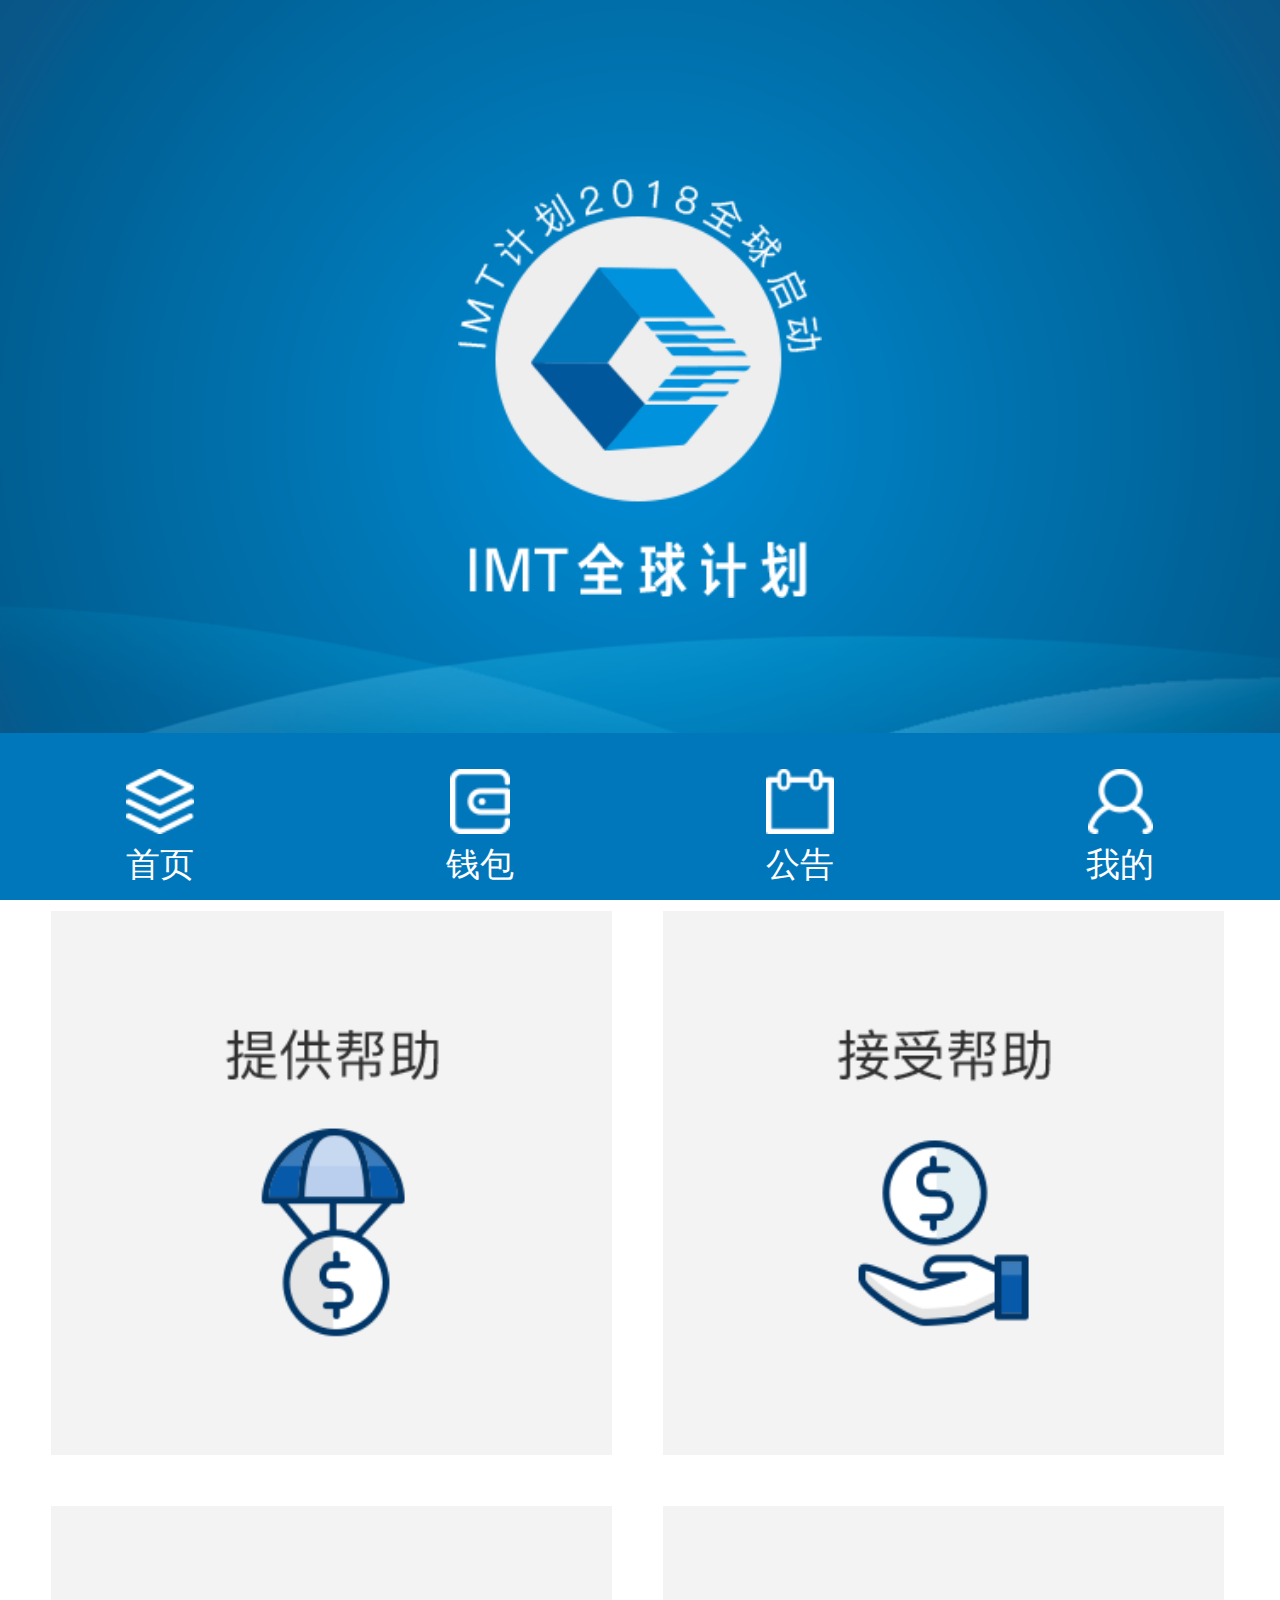
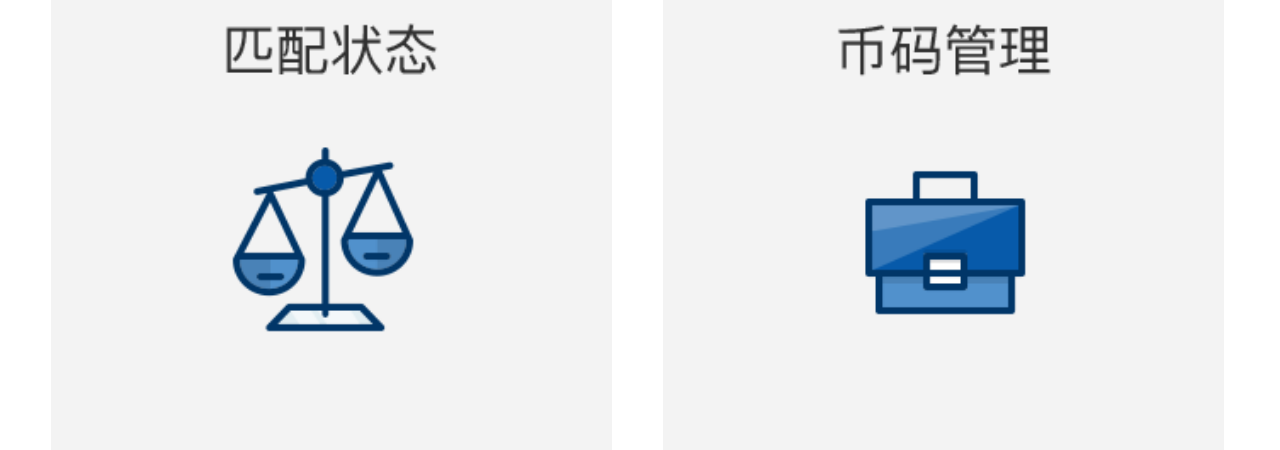
==== 前端/index.html @ 1c810311 "提交" ====
<!DOCTYPE html>
<html>

<head>
    <meta charset="utf-8">
    <meta http-equiv="X-UA-Compatible" content="IE=edge,chrome=1">
    <meta name="viewport" content="width=device-width,height=device-height, initial-scale=1, user-scalable=no, minimum-scale=1.0, maximum-scale=1.0">
    <meta http-equiv="X-UA-Compatible" content="IE=edge">
    <META HTTP-EQUIV="pragma" CONTENT="no-cache">
    <META HTTP-EQUIV="Cache-Control" CONTENT="no-cache, must-revalidate">
    <META HTTP-EQUIV="expires" CONTENT="0">
    <title>首页</title>
    <link rel="stylesheet" href="css/style.css">
    <link rel="stylesheet" href="css/index.css">
    <script type="text/javascript" src="js/lib/jquery-3.2.1.min.js"></script>
</head>

<body>
    <div class="banner">
        <div class="logo"><img src="img/style/logo.png" alt=""></div>
    </div>
    <div class="nav">
        <ul class="clearfix">
            <li class="fl"><a href="provideHelp.html"><img src="img/index/index_ico1.png" alt=""></a></li>
            <li class="fl"><a href="acceptHelp.html"><img src="img/index/index_ico2.png" alt=""></a></li>
            <li class="fl"><a href=""><img src="img/index/index_ico3.png" alt=""></a></li>
            <li class="fl"><a href=""><img src="img/index/index_ico4.png" alt=""></a></li>
        </ul>
    </div>
    <footer>
        <ul class="clearfix">
            <li class="fl ico1">
                <i></i>
                <p>首页</p>
            </li>
            <li class="fl ico2">
                <a href="wallet.html">
                    <i></i>
                    <p>钱包</p>         
                </a>
            </li>
            <li class="fl ico3">
                <i></i>
                <p>公告</p>
            </li>
            <li class="fl ico4">
                <i></i>
                <p>我的</p>
            </li>
        </ul>
    </footer>
    <script type="text/javascript" src="js/style.js"></script>
</body>

</html>
---- 前端/css/style.css ----
@charset "utf-8";
* {
    margin: 0px;
    padding: 0px;
    -webkit-tap-highlight-color: rgba(0, 0, 0, 0);
    -webkit-tap-highlight-color: transparent;
}

img {
    width: 100%;
    vertical-align: bottom;
    display: block;
    -webkit-tap-highlight-color: transparent;
    -webkit-touch-callout: none;
    -webkit-user-select: none;
}

input,
textarea,
select {
    vertical-align: middle;
    color: #666;
    outline: none;
    font-family: '微软雅黑';
    border: none;
    resize: none;
    background-color: transparent;
}

button {
    outline: none;
    cursor: pointer;
}

select {
    -webkit-appearance: none;
    -webkit-tap-highlight-color: rgba(0, 0, 0, 0);
    outline: none;
}

li {
    list-style-type: none;
}

a {
    text-decoration: none;
}

.fl {
    float: left;
}

.fr {
    float: right;
}

.clearfix:after {
    content: "";
    height: 0;
    visibility: hidden;
    display: block;
    clear: both;
}

.clearfix {
    zoom: 1;
}

.disnone {
    display: none;
}

/*内页头部*/

header {
    background: #0076bb;
}

header .view {
    width: 6.9rem;
    margin-left: auto;
    margin-right: auto;
    position: relative;
    height: .88rem;
    line-height: .88rem;
    font-size: .36rem;
    color: #ffffff;
    text-align: center;
}

header .view a {
    width: .2rem;
    height: .88rem;
    position: absolute;
    left: 0;
    top: 0;
    background: url('../img/style/return_ico.png') no-repeat left center;
    background-size: .2rem .34rem;
}

/*底部*/

footer {
    position: fixed;
    width: 100%;
    bottom: 0;
    left: 0;
    z-index: 9;
    background: #0076bb;
    height: .98rem;
}

footer li {
    width: 25%;
}

footer li i {
    height: .38rem;
    background-position: center;
    background-repeat: no-repeat;
    display: block;
    margin-top: .21rem;
}

footer li p {
    font-size: .2rem;
    color: #ffffff;
    text-align: center;
    margin-top: .05rem;
}

footer li.ico1 i {
    background-image: url('../img/style/footer_ico1.png');
    background-size: .4rem .38rem;
}

footer li.ico1.on i {
    background-image: url('../img/style/footer_ico5.png');
    background-size: .4rem .38rem;
}

footer li.ico2 i {
    background-image: url('../img/style/footer_ico2.png');
    background-size: .35rem .38rem;
}

footer li.ico2.on i {
    background-image: url('../img/style/footer_ico6.png');
    background-size: .35rem .38rem;
}

footer li.ico3 i {
    background-image: url('../img/style/footer_ico3.png');
    background-size: .4rem .38rem;
}

footer li.ico3.on i {
    background-image: url('../img/style/footer_ico7.png');
    background-size: .4rem .38rem;
}

footer li.ico4 i {
    background-image: url('../img/style/footer_ico4.png');
    background-size: .38rem .38rem;
}

footer li.ico4.on i {
    background-image: url('../img/style/footer_ico8.png');
    background-size: .38rem .38rem;
}
---- 前端/css/index.css ----
@charset "utf-8";

.logo {
	width: 2.14rem;
	position: absolute;
	left: 50%;
	top: 1.05rem;
	margin-left: -1.07rem;
}

.banner {
	height: 5.06rem;
	background: url('../img/index/banner.png') no-repeat center;
	background-size: 100%;
	position: relative;
}

.nav li {
	width: 3.3rem;
	margin-left: .3rem;
	margin-top: .3rem;
}
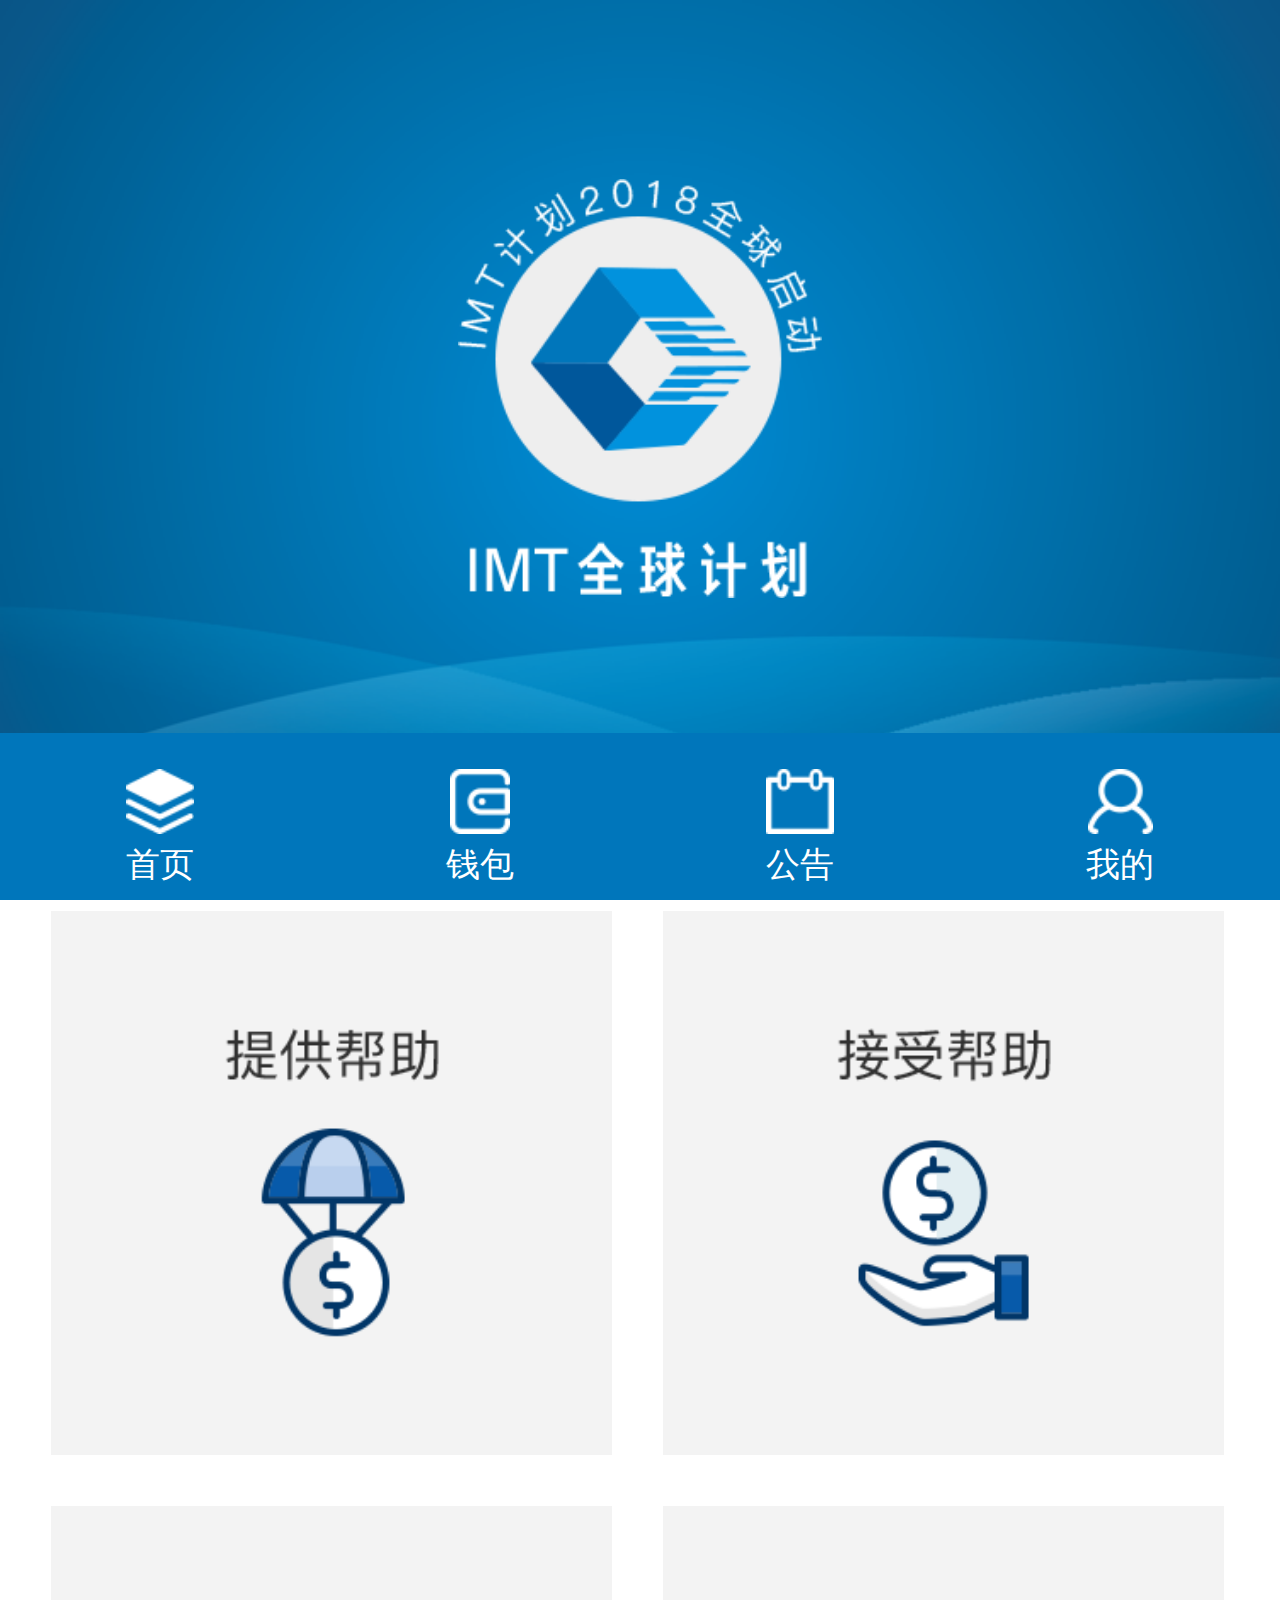
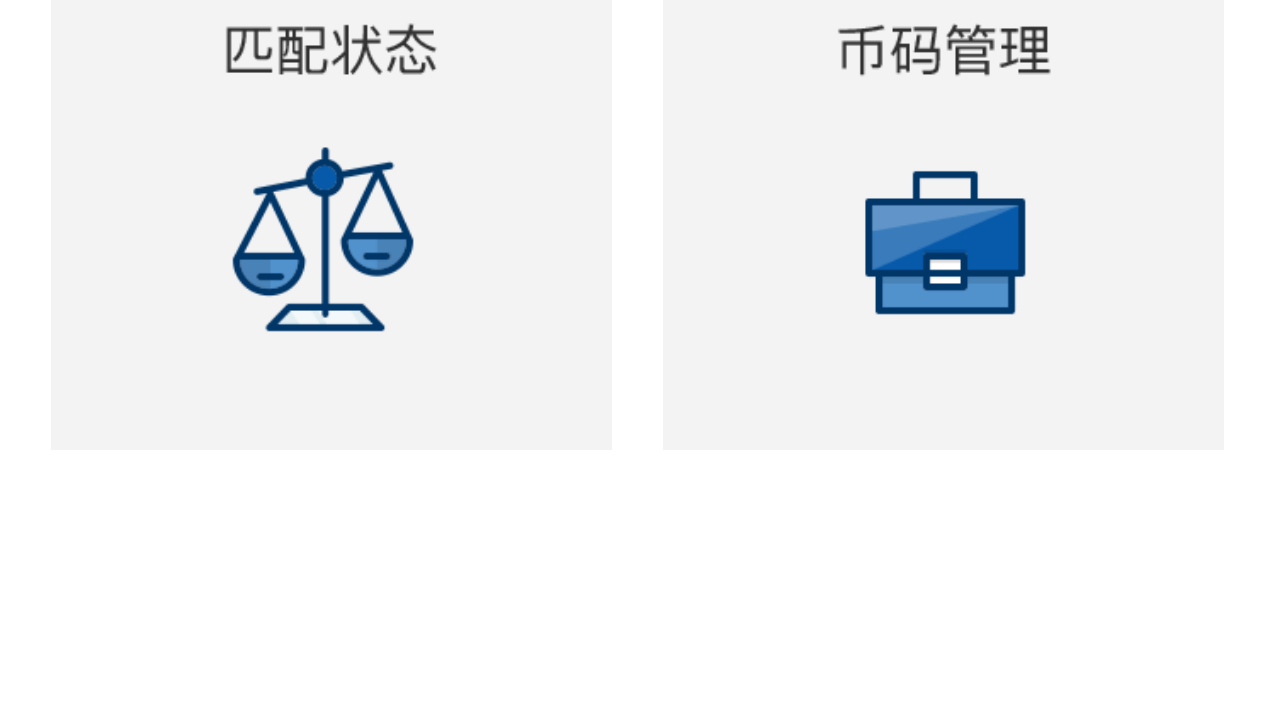
==== commit d6349d2e: "更新" ====
--- a/前端/index.html
+++ b/前端/index.html
@@ -23,15 +23,17 @@
         <ul class="clearfix">
             <li class="fl"><a href="provideHelp.html"><img src="img/index/index_ico1.png" alt=""></a></li>
             <li class="fl"><a href="acceptHelp.html"><img src="img/index/index_ico2.png" alt=""></a></li>
-            <li class="fl"><a href=""><img src="img/index/index_ico3.png" alt=""></a></li>
-            <li class="fl"><a href=""><img src="img/index/index_ico4.png" alt=""></a></li>
+            <li class="fl"><a href="state.html"><img src="img/index/index_ico3.png" alt=""></a></li>
+            <li class="fl"><a href="supervise.html"><img src="img/index/index_ico4.png" alt=""></a></li>
         </ul>
     </div>
     <footer>
         <ul class="clearfix">
-            <li class="fl ico1">
-                <i></i>
-                <p>首页</p>
+            <li class="fl ico1 on">
+                <a href="index.html">
+                    <i></i>
+                    <p>首页</p>
+                </a>
             </li>
             <li class="fl ico2">
                 <a href="wallet.html">
@@ -40,12 +42,16 @@
                 </a>
             </li>
             <li class="fl ico3">
-                <i></i>
-                <p>公告</p>
+                <a href="notice.html">
+                    <i></i>
+                    <p>公告</p>
+                </a>
             </li>
             <li class="fl ico4">
-                <i></i>
-                <p>我的</p>
+                <a href="user.html">
+                    <i></i>
+                    <p>我的</p>
+                </a>
             </li>
         </ul>
     </footer>
--- a/前端/css/index.css
+++ b/前端/css/index.css
@@ -15,6 +15,10 @@
 	position: relative;
 }
 
+.nav {
+	margin-bottom: 1.5rem;
+}
+
 .nav li {
 	width: 3.3rem;
 	margin-left: .3rem;
